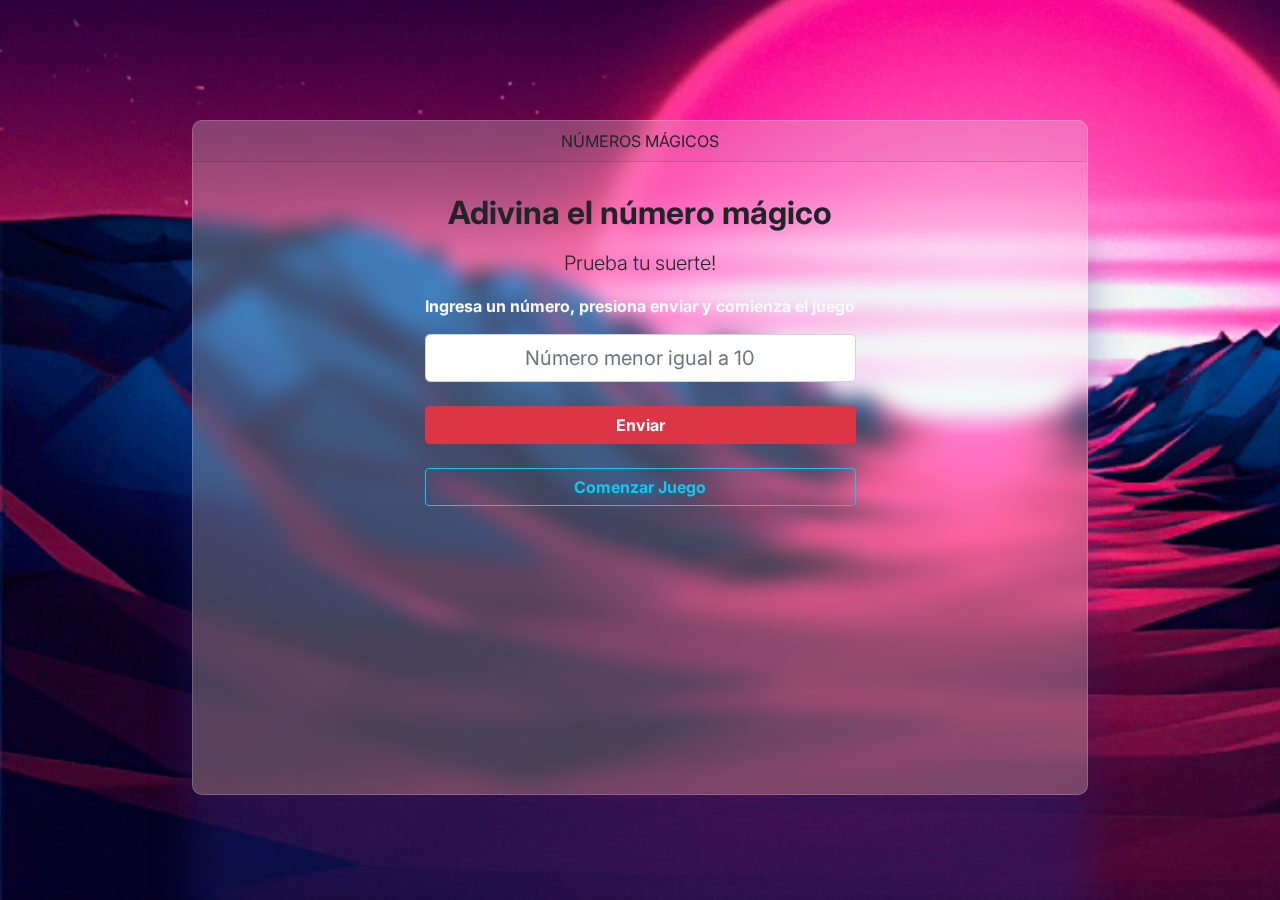
==== pages/ejercicio1_DOM.html @ dc7f9354 "practica DOM ejercicio 1" ====
<!DOCTYPE html>
<html lang="en">
  <head>
    <meta charset="UTF-8" />
    <meta http-equiv="X-UA-Compatible" content="IE=edge" />
    <meta name="viewport" content="width=device-width, initial-scale=1.0" />
    <meta name="description" content="Práctica DOM JS" />
    <meta name="keywords" content="javascript, DOM" />
    <meta name="author" content="Abel Córdoba González" />
    <link rel="preconnect" href="https://fonts.gstatic.com" />
    <link
      href="https://fonts.googleapis.com/css2?family=Inter:wght@300;400;500;600;700&display=swap"
      rel="stylesheet"
    />
    <link rel="stylesheet" href="/css/bootstrap.min.css" />
    <link rel="stylesheet" href="/css/style_ej_1.css" />
     <!-- script de jquery -->
     <script src="js/jquery-3.6.0.min.js"></script>
    <title>Ejercicio 1 - DOM</title>
  </head>
  <body>
      <header> </header>
    <main class="d-flex justify-content-center align-items-center">
      <div class="card my-5 position_relative">
        
        <div class="card-header text-center">NÚMEROS MÁGICOS</div>
        <div class="card-body d-flex flex-column align-items-center">
          <h5 class="card-title my-3 fs-2 fw-bold">Adivina el número mágico</h5>
          <p class="lead fs-5">Prueba tu suerte!</p>
          <p class="lead fs-6 text-light fw-bold">
            Ingresa un número, presiona enviar y comienza el juego
          </p>
          <input
            class="form-control form-control-lg text-center w-50 border-rounded"
            type="text"
            placeholder="Número menor igual a 10"
            aria-label=".form-control-lg"
            id="form"
          />
          <button
            type="submit"
            class="btn btn-danger fw-bold w-50 my-4"
            onsubmit="aleatorio()"
          >
            Enviar
          </button>
          <button
            class="btn btn-outline-info fw-bold w-50"
            onclick="adivinar()"
            id="liveAlertBtn"
          >
            Comenzar Juego
          </button>
        </div>
      </div>
      
    </main>

    <footer><div id="liveAlertPlaceholder"></div></footer>
    <script src="js/bootstrap.min.js"></script>
    <script src="/js/DOM-ej-1.js"></script>
  </body>
</html>
---- css/style_ej_1.css ----
/* Background styles */
body {
  padding: 4.5rem;
  margin: 0;
  background: #edc0bf;
  background: linear-gradient(90deg, #edc0bf 0,#c4caef 58%);
  font-family: 'Inter', sans-serif;
  background-repeat: no-repeat;
  background-size: cover;
  overflow: hidden;
  background-image: url(/img/bg-default-01.jpg);
  height: 100vh;
}

/* Glassmorphism card effect */
.card {
  
  background: rgba(255, 255, 255, 0.25);
  box-shadow: 0 128px 42px 0 rgba(31, 38, 135, 0.37);
  backdrop-filter: blur(10px);
  -webkit-backdrop-filter: blur(4px);
  border-radius: 10px;
  border: 1px solid rgba(255, 255, 255, 0.18);

  width: 70vw;
  height: 75vh;
}

#my-alert{
  z-index: 100;
}
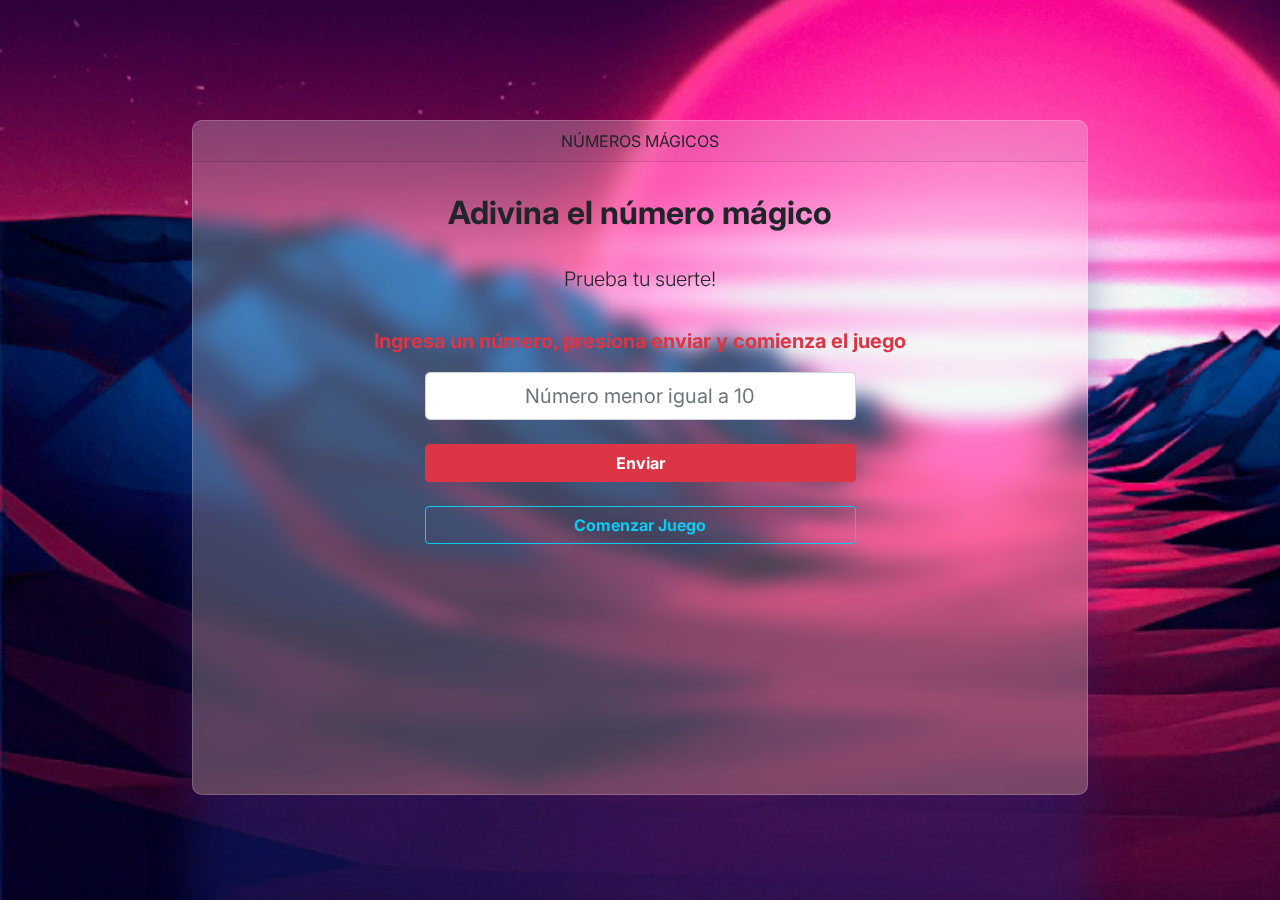
==== commit c6858115: "practica DOM ejercicio 1 actualizado" ====
--- a/pages/ejercicio1_DOM.html
+++ b/pages/ejercicio1_DOM.html
@@ -12,22 +12,21 @@
       href="https://fonts.googleapis.com/css2?family=Inter:wght@300;400;500;600;700&display=swap"
       rel="stylesheet"
     />
-    <link rel="stylesheet" href="/css/bootstrap.min.css" />
-    <link rel="stylesheet" href="/css/style_ej_1.css" />
-     <!-- script de jquery -->
-     <script src="js/jquery-3.6.0.min.js"></script>
+    <link rel="stylesheet" href="../css/bootstrap.min.css" />
+    <link rel="stylesheet" href="../css/style_ej_1.css" />
+     
     <title>Ejercicio 1 - DOM</title>
   </head>
   <body>
-      <header> </header>
+    <header><div id="liveAlertPlaceholder"></div></header>
     <main class="d-flex justify-content-center align-items-center">
       <div class="card my-5 position_relative">
         
         <div class="card-header text-center">NÚMEROS MÁGICOS</div>
         <div class="card-body d-flex flex-column align-items-center">
           <h5 class="card-title my-3 fs-2 fw-bold">Adivina el número mágico</h5>
-          <p class="lead fs-5">Prueba tu suerte!</p>
-          <p class="lead fs-6 text-light fw-bold">
+          <p class="lead fs-5 my-3">Prueba tu suerte!</p>
+          <p class="lead fs-5 text-danger fw-bold my-3">
             Ingresa un número, presiona enviar y comienza el juego
           </p>
           <input
@@ -56,8 +55,8 @@
       
     </main>
 
-    <footer><div id="liveAlertPlaceholder"></div></footer>
-    <script src="js/bootstrap.min.js"></script>
-    <script src="/js/DOM-ej-1.js"></script>
+    <footer></footer>
+    <script src="../js/bootstrap.min.js"></script>
+    <script src="../js/DOM-ej-1.js"></script>
   </body>
 </html>
